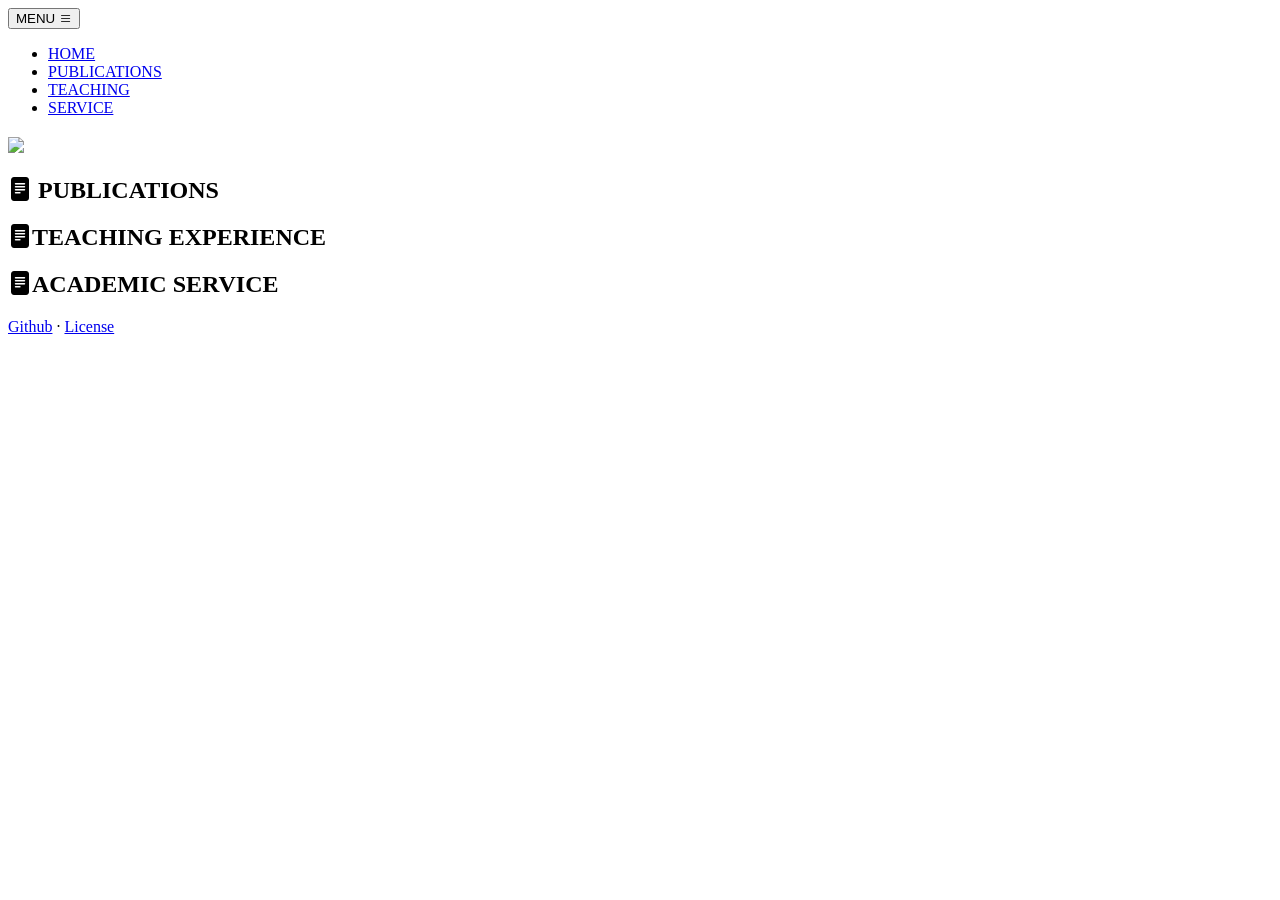
==== index.html @ 5105904a "small change" ====
<!DOCTYPE html>
<html lang="en">

<head>
    <meta charset="utf-8" />
    <meta name="viewport" content="width=device-width, initial-scale=1, shrink-to-fit=no" />
    <meta name="description" content="Academic Webpage" />
    <meta name="author" content="cpilaszewicz" />
    <title id="title"></title>

    <!-- Icon -->
    <link rel="icon" type="image/x-icon" href="static/assets/favicon.ico" />

    <!-- Bootstrap icons-->
    <link href="https://cdn.jsdelivr.net/npm/bootstrap-icons@1.5.0/font/bootstrap-icons.css" rel="stylesheet" />

    <!-- Google fonts-->
    <link rel="preconnect" href="https://fonts.gstatic.com" />
    <link href="https://fonts.googleapis.com/css2?family=Newsreader:ital,wght@0,600;1,600&amp;display=swap"
        rel="stylesheet" />
    <link
        href="https://fonts.googleapis.com/css2?family=Mulish:ital,wght@0,300;0,500;0,600;0,700;1,300;1,500;1,600;1,700&amp;display=swap"
        rel="stylesheet" />
    <link href="https://fonts.googleapis.com/css2?family=Kanit:ital,wght@0,400;1,400&amp;display=swap"
        rel="stylesheet" />

    <!-- Core theme CSS (includes Bootstrap)-->
    <link type="text/css" href="static/css/styles.css" rel="stylesheet" />
    <link type="text/css" href="static/css/main.css" rel="stylesheet" />

    <!-- Bootstrap core JS-->
    <script type="text/javascript" src="static/js/bootstrap.bundle.min.js"></script>

    <!-- For Compatability -->
    <script src="https://polyfill.io/v3/polyfill.min.js?features=es6"></script>
    
    <!-- Markdown -->
    <script type="text/javascript" src="static/js/marked.min.js"></script>

    <!-- Mathematics -->
    <script>
        // See https://docs.mathjax.org/en/latest/index.html for more details.
        MathJax = {
            tex: {
                packages: {},              // extensions to use
                inlineMath: [              // start/end delimiter pairs for in-line math
                    ['$', '$'],
                    ['\\(', '\\)']
                ],
                displayMath: [             // start/end delimiter pairs for display math
                    ['$$', '$$'],
                    ['\\[', '\\]']
                ],
                processEscapes: false,      // use \$ to produce a literal dollar sign
                processEnvironments: true, // process \begin{xxx}...\end{xxx} outside math mode
                processRefs: true,         // process \ref{...} outside of math mode
                digits: /^(?:[0-9]+(?:\{,\}[0-9]{3})*(?:\.[0-9]*)?|\.[0-9]+)/,    // pattern for recognizing numbers
                tags: 'all',              // or 'ams' or 'all'
                tagSide: 'right',          // side for \tag macros
                tagIndent: '0.8em',        // amount to indent tags
                useLabelIds: true,         // use label name rather than tag for ids
                maxMacros: 10000,          // maximum number of macro substitutions per expression
                maxBuffer: 5 * 1024,       // maximum size for the internal TeX string (5K)
                // baseURL:                   // URL for use with links to tags (when there is a <base> tag in effect)
                // (document.getElementsByTagName('base').length === 0) ? '' : String(document.location).replace(/#.*$/, ''),
                formatError:               // function called when TeX syntax errors occur
                    (jax, err) => jax.formatError(err)
            }
        };
    </script>
    <script type="text/javascript" id="MathJax-script" src="https://cdn.jsdelivr.net/npm/mathjax@3/es5/tex-svg.js"></script>
    <script type="text/javascript" id="MathJax-script" async src="https://cdn.jsdelivr.net/npm/mathjax@3/es5/tex-mml-chtml.js"></script>
    
    <!-- Core JS-->
    <script type="text/javascript" src="static/js/scripts.js"></script>
    <script type="text/javascript" src="static/js/js-yaml.min.js"></script>

</head>

<body id="page-top">
    <!-- Navigation-->
    <nav class="header navbar navbar-expand-lg navbar-light fixed-top shadow-sm" id="mainNav">
        <div class="container px-5">
            <a id="page-top-title" class="navbar-brand fw-bold" href="#page-top"></a>
            <!-- <a href="#page-top"><img src="static/assets/img/CUMT_LOGO.svg" style="width: 11rem;"></a> -->
            <button class="navbar-toggler" type="button" data-bs-toggle="collapse" data-bs-target="#navbarResponsive"
                aria-controls="navbarResponsive" aria-expanded="false" aria-label="Toggle navigation">
                MENU
                <i class="bi-list"></i>
            </button>
            <div class="collapse navbar-collapse" id="navbarResponsive">
                <ul class="navbar-nav ms-auto me-4 my-3 my-lg-0">
                    <li class="nav-item">
                        <a class="nav-link me-lg-3" href="#page-top">HOME</a>
                    </li>
                    <li class="nav-item">
                        <a class="nav-link me-lg-3" href="#publications">PUBLICATIONS</a>
                    </li>
                    <li class="nav-item">
                        <a class="nav-link me-lg-3" href="#teaching">TEACHING</a>
                    </li>
                    <li class="nav-item">
                        <a class="nav-link me-lg-3" href="#scientific_activities">SERVICE</a>
                    </li>

                </ul>
            </div>
        </div>
    </nav>

    <!-- Top Section -->
    <section class="top-section" style="background-image: url('static/assets/img/porto_view.jpg');">
        <div class="top-section-content">
            <div class="container px-5">
                <h2 id="top-section-bg-text" class="text-white display-3 lh-1 font-alt"></h2>
            </div>
        </div>
    </section>
    <!-- Top Section -->

    <!-- Photo -->
    <div class="container px-5">
        <div id="avatar">
            <img class="shadow rounded-circle" src="static/assets/img/photo_cez.jpg">
        </div>
    </div>
    <!-- Photo -->
    
    <!-- Home -->
    <section class="bg-gradient-primary-to-secondary-light mt5 md5" id="home">
        <div class="container px-5">
            <header>
                <h2 id="home-subtitle"> </h2>
                <!-- <span class="bi bi-list"></span> -->
            </header>
            <div class="main-body" id="home-md"></div>
        </div>
    </section>
    <!-- Home -->

    <!-- Publications -->
    <section class="bg-gradient-primary-to-secondary-gray mt5 md5" id="publications">
        <div class="container px-5">
            <header>
                <h2 id="publications-subtitle"><i class="bi bi-file-text-fill"></i>&nbsp;PUBLICATIONS</h2>
            </header>
            <div class="main-body" id="publications-md"></div>

        </div>
    </section>
    <!-- Publications  -->

    <!-- Teaching experience -->
    <section class="bg-gradient-primary-to-secondary-light mt5 md5" id="teaching">
        <div class="container px-5">
            <header>
                <h2 id="teaching-subtitle"><i class="bi bi-file-text-fill"></i>TEACHING EXPERIENCE</h2>
            </header>
            <div class="main-body" id="teaching-md"></div>

        </div>
    </section>
    <!-- Teaching experience -->

    <!-- Academic service experience -->
    <section class="bg-gradient-primary-to-secondary-gray mt5 md5" id="scientific_activities">
        <div class="container px-5">
            <header>
                <h2 id="service-subtitle"><i class="bi bi-file-text-fill"></i>ACADEMIC SERVICE</h2>
            </header>
            <div class="main-body" id="service-md"></div>

        </div>
    </section>
    <!-- Academic service experience -->


    <!-- Footer-->
    <footer class="bg-bottom text-center py-5">
        <div class="container px-5">
            <div class="text-white-50 small">
                <div id="copyright-text" class="mb-2"></div>
                <a id="github-link" href="https://github.com/SezzArt">Github</a>
                <span class="mx-1">&middot;</span>
                <a id="license-link" href="https://github.com/cpilaszewicz/cpilaszewicz.github.io/blob/main/LICENSE">License</a>
            </div>
        </div>
    </footer>

</body>

</html>
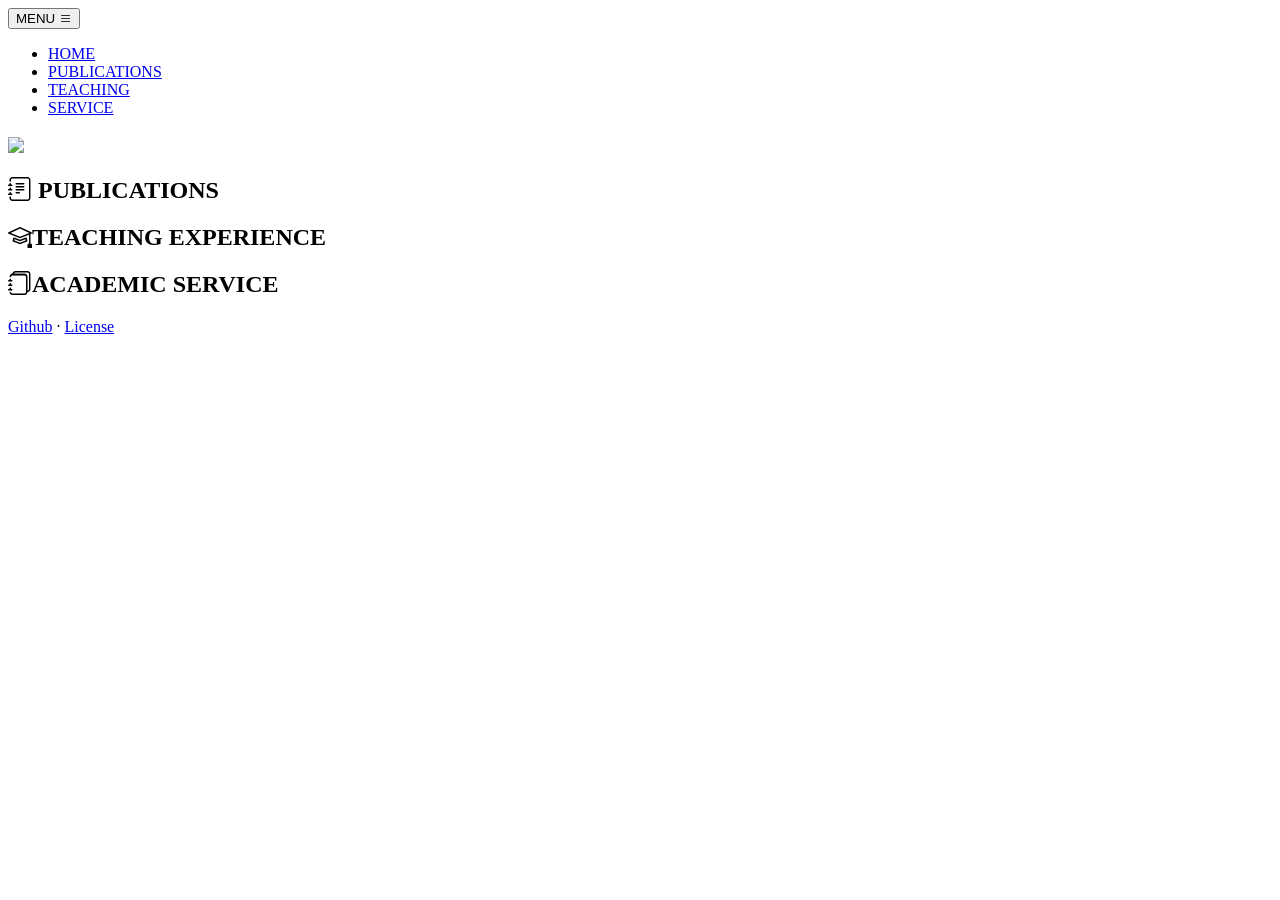
==== commit 781b4702: "try new icons" ====
--- a/index.html
+++ b/index.html
@@ -142,7 +142,7 @@
     <section class="bg-gradient-primary-to-secondary-gray mt5 md5" id="publications">
         <div class="container px-5">
             <header>
-                <h2 id="publications-subtitle"><i class="bi bi-file-text-fill"></i>&nbsp;PUBLICATIONS</h2>
+                <h2 id="publications-subtitle"><i class="bi bi-journal-text"></i>&nbsp;PUBLICATIONS</h2>
             </header>
             <div class="main-body" id="publications-md"></div>
 
@@ -154,7 +154,7 @@
     <section class="bg-gradient-primary-to-secondary-light mt5 md5" id="teaching">
         <div class="container px-5">
             <header>
-                <h2 id="teaching-subtitle"><i class="bi bi-file-text-fill"></i>TEACHING EXPERIENCE</h2>
+                <h2 id="teaching-subtitle"><i class="bi bi-mortarboard"></i>TEACHING EXPERIENCE</h2>
             </header>
             <div class="main-body" id="teaching-md"></div>
 
@@ -166,7 +166,7 @@
     <section class="bg-gradient-primary-to-secondary-gray mt5 md5" id="scientific_activities">
         <div class="container px-5">
             <header>
-                <h2 id="service-subtitle"><i class="bi bi-file-text-fill"></i>ACADEMIC SERVICE</h2>
+                <h2 id="service-subtitle"><i class="bi bi-journals"></i>ACADEMIC SERVICE</h2>
             </header>
             <div class="main-body" id="service-md"></div>
 
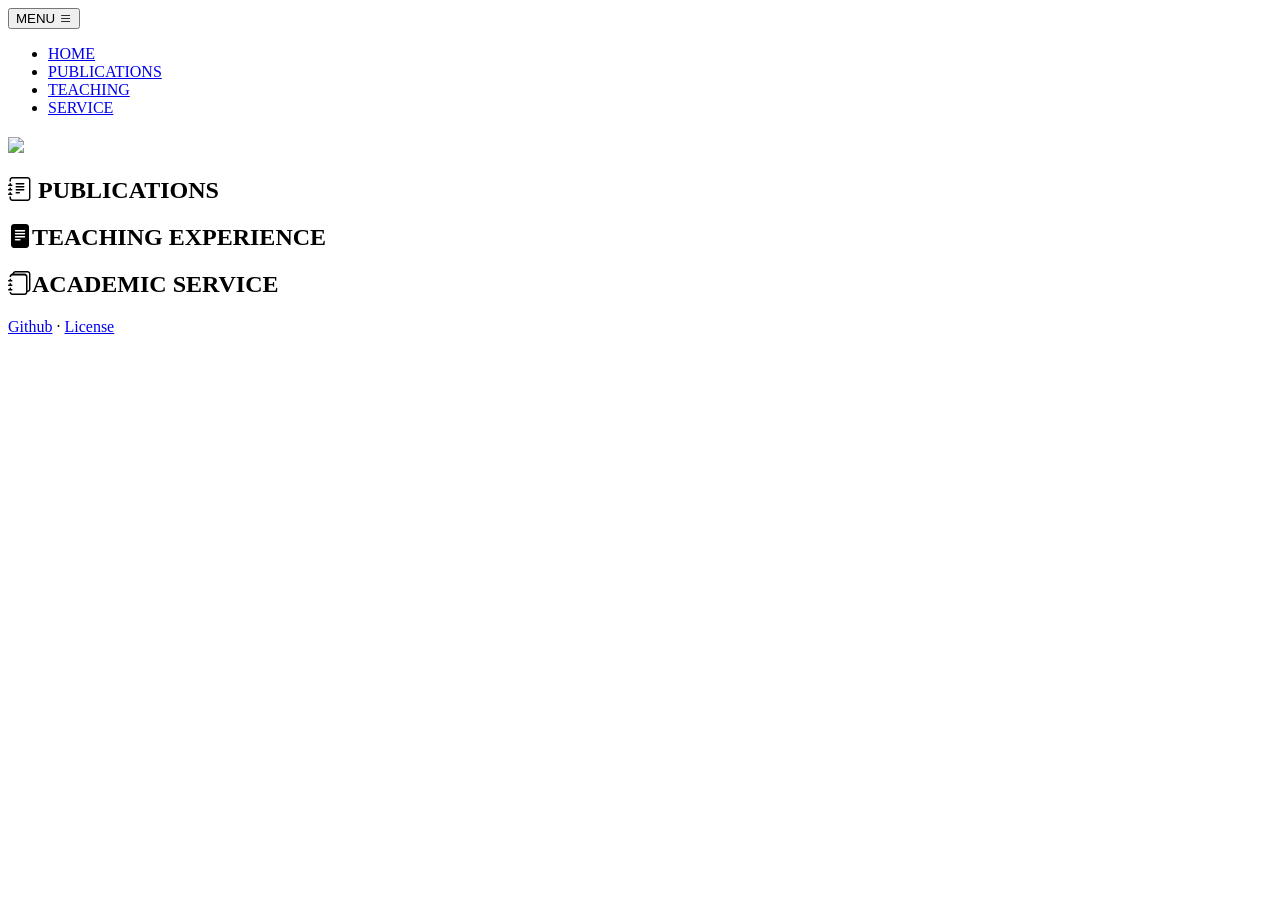
==== commit 1df0ba61: "fix teaching icon" ====
--- a/index.html
+++ b/index.html
@@ -154,7 +154,7 @@
     <section class="bg-gradient-primary-to-secondary-light mt5 md5" id="teaching">
         <div class="container px-5">
             <header>
-                <h2 id="teaching-subtitle"><i class="bi bi-mortarboard"></i>TEACHING EXPERIENCE</h2>
+                <h2 id="teaching-subtitle"><i class="bi bi-file-text-fill"></i>TEACHING EXPERIENCE</h2>
             </header>
             <div class="main-body" id="teaching-md"></div>
 
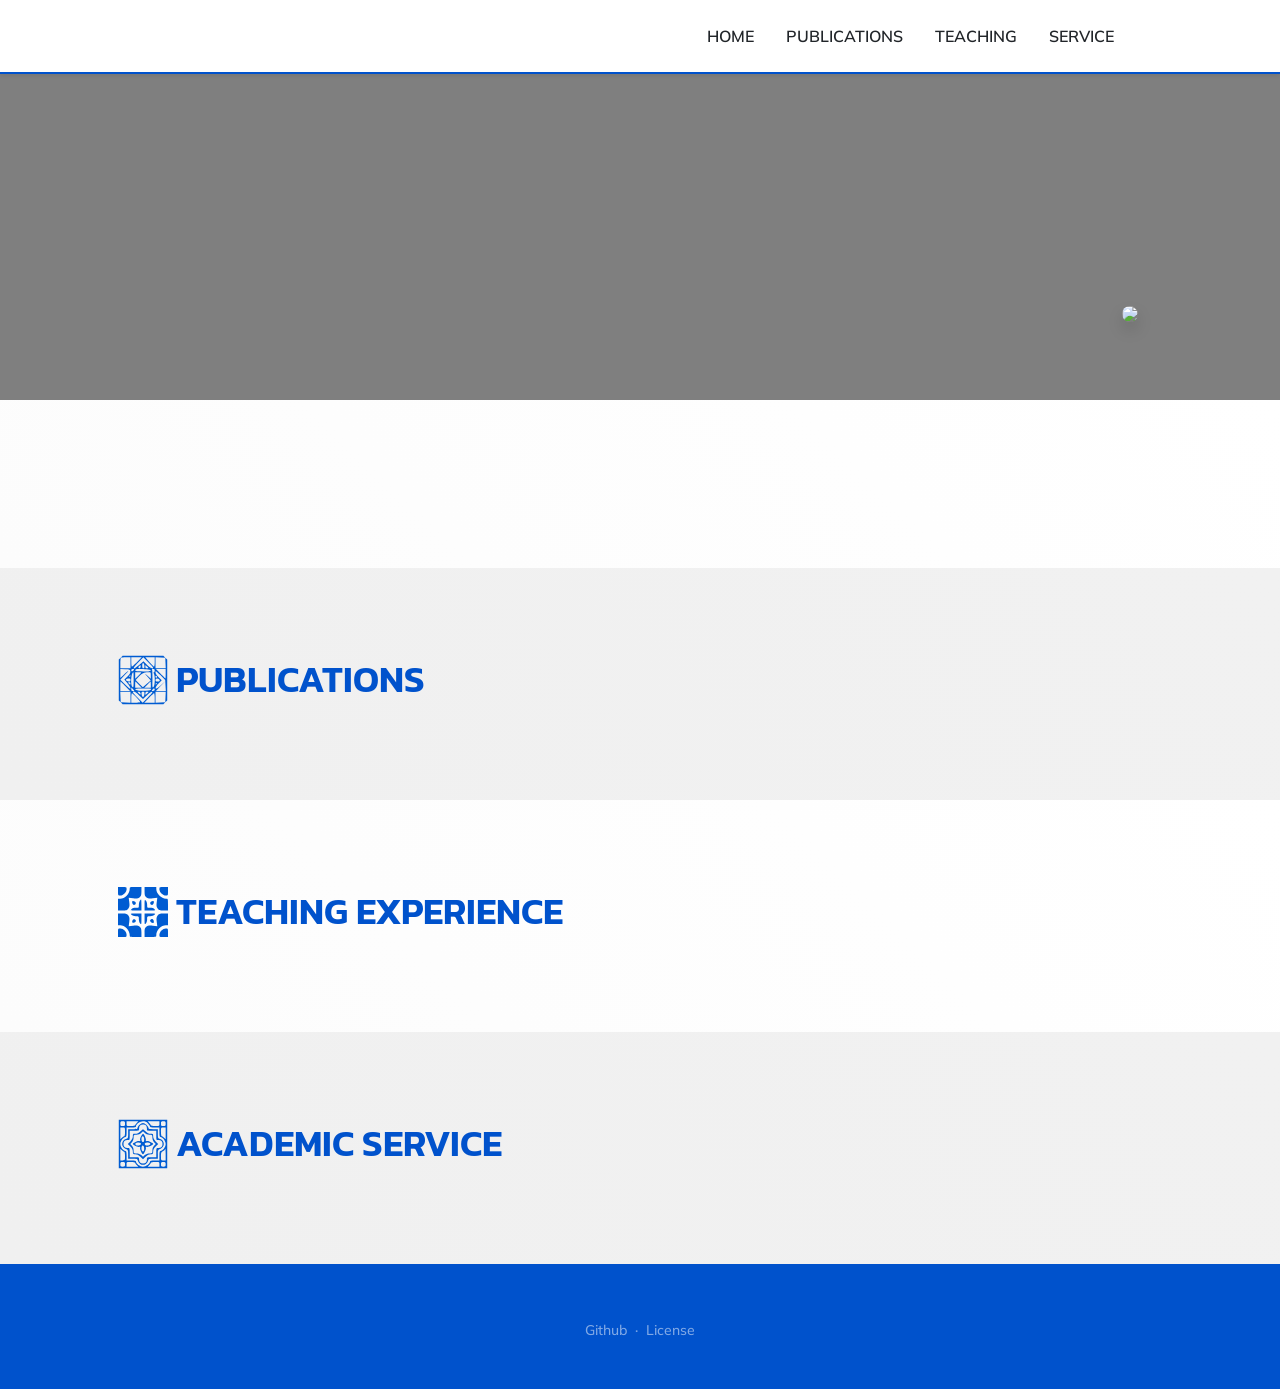
==== commit 66d4a3b3: "Alter the icons, play with colors" ====
--- a/index.html
+++ b/index.html
@@ -142,7 +142,7 @@
     <section class="bg-gradient-primary-to-secondary-gray mt5 md5" id="publications">
         <div class="container px-5">
             <header>
-                <h2 id="publications-subtitle"><i class="bi bi-journal-text"></i>&nbsp;PUBLICATIONS</h2>
+                <h2 id="publications-subtitle"><img src="static/assets/svg/002-tiles.svg" alt="icon" class="flaticon">PUBLICATIONS</h2>
             </header>
             <div class="main-body" id="publications-md"></div>
 
@@ -154,7 +154,7 @@
     <section class="bg-gradient-primary-to-secondary-light mt5 md5" id="teaching">
         <div class="container px-5">
             <header>
-                <h2 id="teaching-subtitle"><i class="bi bi-file-text-fill"></i>TEACHING EXPERIENCE</h2>
+                <h2 id="teaching-subtitle"><img src="static/assets/svg/004-tiles-1.svg" alt="icon" class="flaticon">TEACHING EXPERIENCE</h2>
             </header>
             <div class="main-body" id="teaching-md"></div>
 
@@ -166,7 +166,7 @@
     <section class="bg-gradient-primary-to-secondary-gray mt5 md5" id="scientific_activities">
         <div class="container px-5">
             <header>
-                <h2 id="service-subtitle"><i class="bi bi-journals"></i>ACADEMIC SERVICE</h2>
+                <h2 id="service-subtitle"><img src="static/assets/svg/006-tile-1.svg" alt="icon" class="flaticon">ACADEMIC SERVICE</h2>
             </header>
             <div class="main-body" id="service-md"></div>
 
--- a/static/css/main.css
+++ b/static/css/main.css
@@ -0,0 +1,113 @@
+@import "./styles.css";
+
+
+:root{
+    --h-title-color:#0052CC;
+    --link-colour:#0066FF;
+}
+
+.header {
+    border-bottom: solid 2px var(--h-title-color);
+    z-index: 10000;
+}
+
+.bg-bottom {
+    background-color: var(--h-title-color);
+}
+
+.top-section {
+    position: relative;
+    padding: 10rem 0;
+    background-position: center;
+    background-size: cover;
+    height: 25rem;
+}
+
+.top-section h2 {
+    font-weight: 400;
+}
+
+.top-section .top-section-content {
+    position: relative;
+    z-index: 1;
+}
+
+.top-section:before {
+    content: "";
+    position: absolute;
+    top: 0;
+    left: 0;
+    width: 100%;
+    height: 100%;
+    background: rgba(0, 0, 0, 0.5);
+}
+
+section header h2{
+    font-family: "Kanit", -apple-system, BlinkMacSystemFont, "Segoe UI", Roboto, "Helvetica Neue", Arial, sans-serif, "Apple Color Emoji", "Segoe UI Emoji", "Segoe UI Symbol", "Noto Color Emoji" !important;
+    color: var(--h-title-color);
+    font-size: 2.3rem;
+    line-height: 4rem;
+}
+
+section .main-body{
+    font-size: 1.3rem;
+    font-weight: 200;
+    line-height: 2.4rem;
+}
+
+
+.bg-gradient-primary-to-secondary-light {
+    background: linear-gradient(45deg, #fcfcfc, #ffffff) !important;
+}
+
+.bg-gradient-primary-to-secondary-gray {
+    background: linear-gradient(45deg, #f0f0f0, #f1f1f1) !important;
+}
+
+
+
+.on-top {
+    position: relative;
+    z-index: 10000;
+}
+
+.top-bg {
+    background-position: center;
+    background-size: fill;
+    width: 100%;
+    height: 100%;
+}
+
+.top-bg::before {
+    content: "";
+    position: absolute;
+    top: 0;
+    left: 0;
+    width: 100%;
+    height: 100%;
+    background: rgba(0, 0, 0, 0.4);
+}
+
+
+#avatar {
+    position: relative;
+    height: 0;
+    top:min(-65px,max(-100px,calc(-1*100vw/12)));
+    max-width: 55em;
+    margin: 0 1.5rem 0 0;
+    float: right;
+    z-index: 9000;
+}
+
+#avatar img {
+    height: max(130px,min(200px,calc(100vw/6)));
+    box-shadow: 5px 5px 5px rgba(0, 0, 0, 0.2);
+}
+
+@media screen and (max-width: 991px) {
+    #avatar {
+        margin: 0;
+    }
+}
+
+
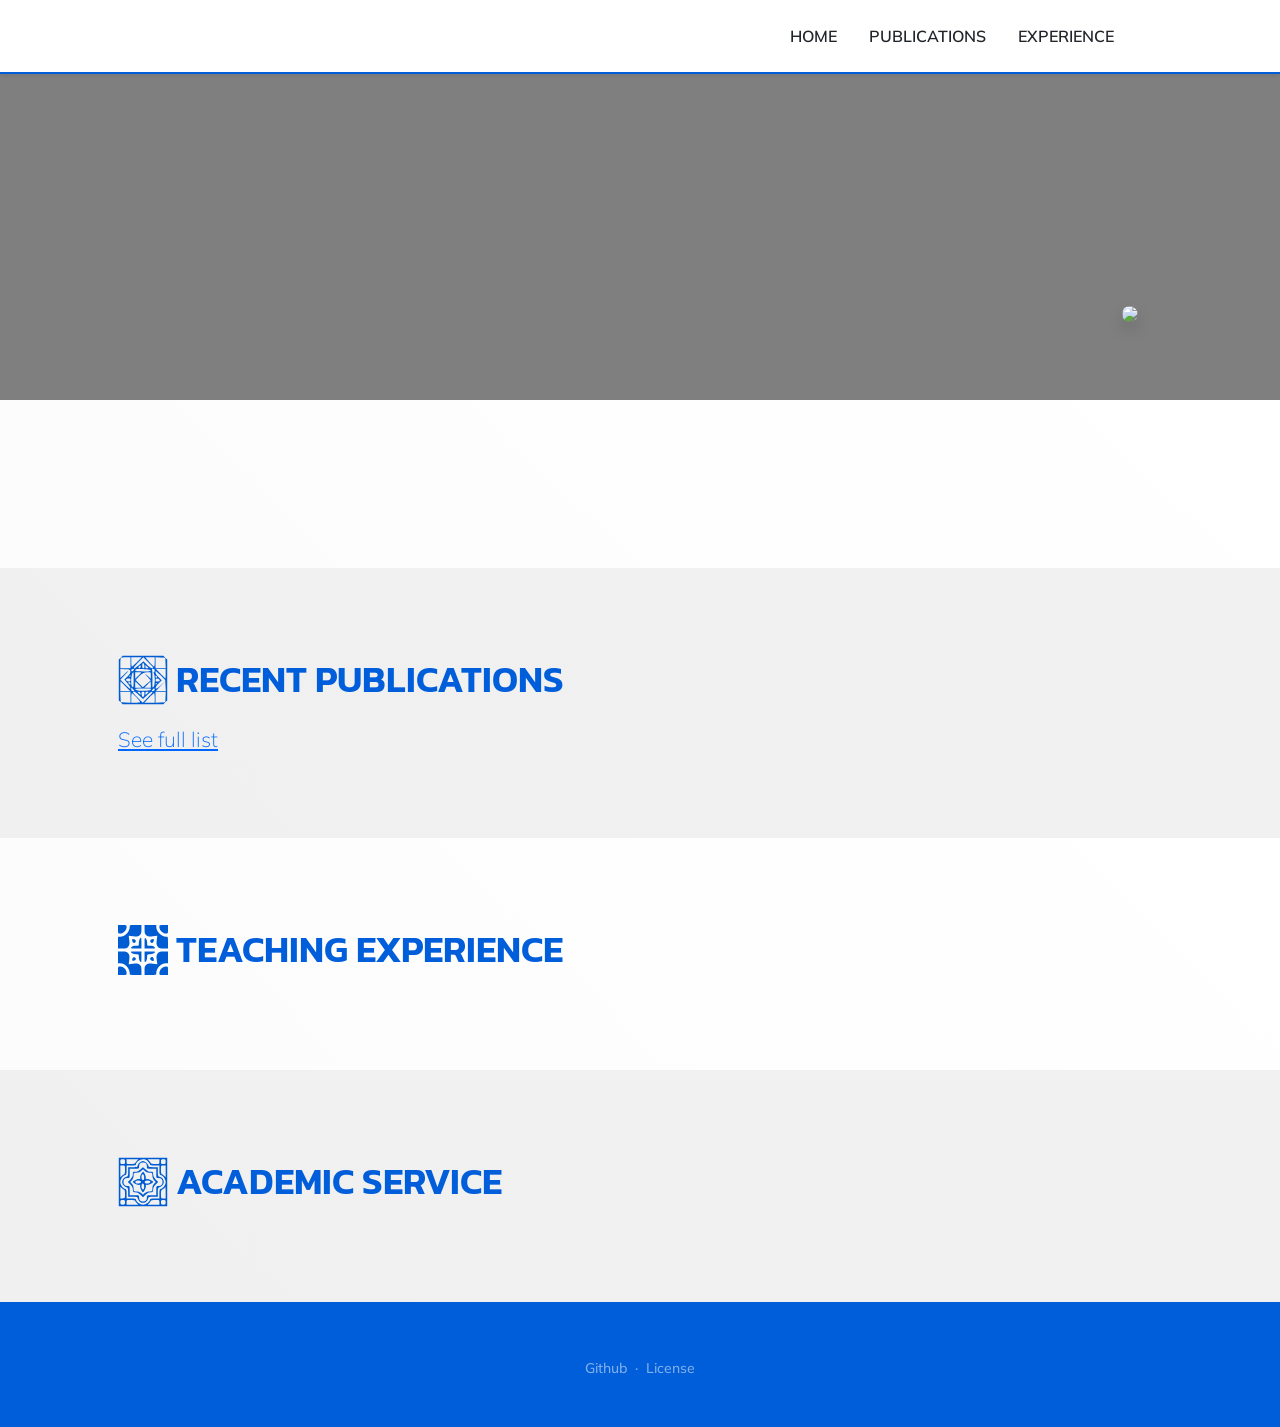
==== commit ba2772df: "fix polyfill dependency" ====
--- a/index.html
+++ b/index.html
@@ -4,8 +4,8 @@
 <head>
     <meta charset="utf-8" />
     <meta name="viewport" content="width=device-width, initial-scale=1, shrink-to-fit=no" />
-    <meta name="description" content="Academic Webpage" />
-    <meta name="author" content="cpilaszewicz" />
+    <meta name="description" content="A CV website of Cezary Piłaszewicz" />
+    <meta name="author" content="Cezary Pilaszewicz" />
     <title id="title"></title>
 
     <!-- Icon -->
@@ -23,7 +23,7 @@
         rel="stylesheet" />
     <link href="https://fonts.googleapis.com/css2?family=Kanit:ital,wght@0,400;1,400&amp;display=swap"
         rel="stylesheet" />
-
+    <link href="https://fonts.googleapis.com/css2?family=Dancing+Script&family=Rouge+Script&family=Great+Vibes&family=Pinyon+Script&family=Kaushan+Script&family=Marck+Script&display=swap" rel="stylesheet">
     <!-- Core theme CSS (includes Bootstrap)-->
     <link type="text/css" href="static/css/styles.css" rel="stylesheet" />
     <link type="text/css" href="static/css/main.css" rel="stylesheet" />
@@ -31,9 +31,6 @@
     <!-- Bootstrap core JS-->
     <script type="text/javascript" src="static/js/bootstrap.bundle.min.js"></script>
 
-    <!-- For Compatability -->
-    <script src="https://polyfill.io/v3/polyfill.min.js?features=es6"></script>
-    
     <!-- Markdown -->
     <script type="text/javascript" src="static/js/marked.min.js"></script>
 
@@ -81,7 +78,7 @@
     <!-- Navigation-->
     <nav class="header navbar navbar-expand-lg navbar-light fixed-top shadow-sm" id="mainNav">
         <div class="container px-5">
-            <a id="page-top-title" class="navbar-brand fw-bold" href="#page-top"></a>
+<!--            <a id="page-top-title" class="navbar-brand fw-bold" href="#page-top"></a>-->
             <!-- <a href="#page-top"><img src="static/assets/img/CUMT_LOGO.svg" style="width: 11rem;"></a> -->
             <button class="navbar-toggler" type="button" data-bs-toggle="collapse" data-bs-target="#navbarResponsive"
                 aria-controls="navbarResponsive" aria-expanded="false" aria-label="Toggle navigation">
@@ -91,16 +88,13 @@
             <div class="collapse navbar-collapse" id="navbarResponsive">
                 <ul class="navbar-nav ms-auto me-4 my-3 my-lg-0">
                     <li class="nav-item">
-                        <a class="nav-link me-lg-3" href="#page-top">HOME</a>
+                        <a class="nav-link me-lg-3" href="index.html#page-top">HOME</a>
                     </li>
                     <li class="nav-item">
-                        <a class="nav-link me-lg-3" href="#publications">PUBLICATIONS</a>
+                        <a class="nav-link me-lg-3" href="publications.html#publications">PUBLICATIONS</a>
                     </li>
                     <li class="nav-item">
-                        <a class="nav-link me-lg-3" href="#teaching">TEACHING</a>
-                    </li>
-                    <li class="nav-item">
-                        <a class="nav-link me-lg-3" href="#scientific_activities">SERVICE</a>
+                        <a class="nav-link me-lg-3" href="experience.html#experience">EXPERIENCE</a>
                     </li>
 
                 </ul>
@@ -142,10 +136,10 @@
     <section class="bg-gradient-primary-to-secondary-gray mt5 md5" id="publications">
         <div class="container px-5">
             <header>
-                <h2 id="publications-subtitle"><img src="static/assets/svg/002-tiles.svg" alt="icon" class="flaticon">PUBLICATIONS</h2>
+                <h2 id="publications-subtitle"><img src="static/assets/svg/002-tiles.svg" alt="icon" class="flaticon">RECENT PUBLICATIONS</h2>
             </header>
             <div class="main-body" id="publications-md"></div>
-
+            <div class="main-body" ><a href="publications.html#publications">See full list</a></div>
         </div>
     </section>
     <!-- Publications  -->
--- a/static/css/main.css
+++ b/static/css/main.css
@@ -2,7 +2,7 @@
 
 
 :root{
-    --h-title-color:#0052CC;
+    --h-title-color:#005EDA;
     --link-colour:#0066FF;
 }
 
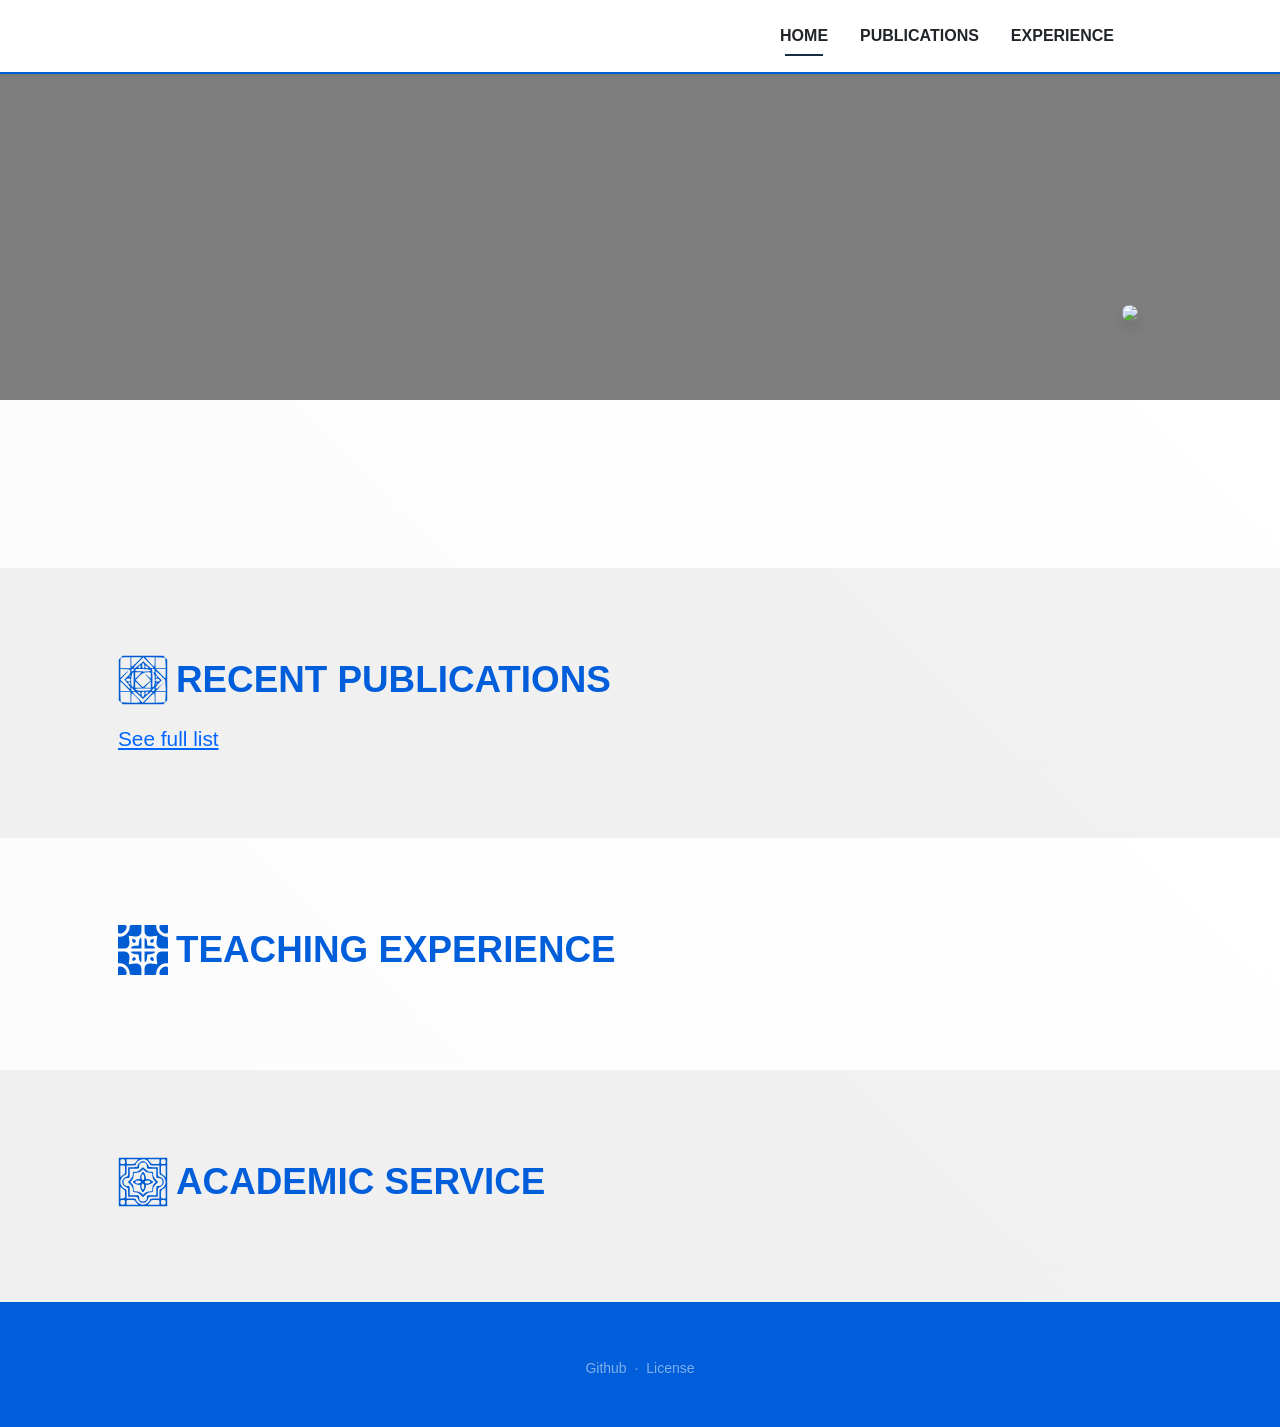
==== commit 8ced20ac: "New font and navbar selector # Conflicts: #	index.html" ====
--- a/index.html
+++ b/index.html
@@ -2,31 +2,32 @@
 <html lang="en">
 
 <head>
-    <meta charset="utf-8" />
-    <meta name="viewport" content="width=device-width, initial-scale=1, shrink-to-fit=no" />
-    <meta name="description" content="A CV website of Cezary Piłaszewicz" />
-    <meta name="author" content="Cezary Pilaszewicz" />
+    <meta charset="utf-8"/>
+    <meta name="viewport" content="width=device-width, initial-scale=1, shrink-to-fit=no"/>
+    <meta name="description" content="A CV website of Cezary Piłaszewicz"/>
+    <meta name="author" content="Cezary Pilaszewicz"/>
     <title id="title"></title>
 
     <!-- Icon -->
-    <link rel="icon" type="image/x-icon" href="static/assets/favicon.ico" />
+    <link rel="icon" type="image/x-icon" href="static/assets/favicon.ico"/>
 
     <!-- Bootstrap icons-->
-    <link href="https://cdn.jsdelivr.net/npm/bootstrap-icons@1.5.0/font/bootstrap-icons.css" rel="stylesheet" />
+    <link href="https://cdn.jsdelivr.net/npm/bootstrap-icons@1.5.0/font/bootstrap-icons.css" rel="stylesheet"/>
 
     <!-- Google fonts-->
-    <link rel="preconnect" href="https://fonts.gstatic.com" />
+    <link rel="preconnect" href="https://fonts.gstatic.com"/>
     <link href="https://fonts.googleapis.com/css2?family=Newsreader:ital,wght@0,600;1,600&amp;display=swap"
-        rel="stylesheet" />
+          rel="stylesheet"/>
     <link
-        href="https://fonts.googleapis.com/css2?family=Mulish:ital,wght@0,300;0,500;0,600;0,700;1,300;1,500;1,600;1,700&amp;display=swap"
-        rel="stylesheet" />
+            href="https://fonts.googleapis.com/css2?family=Mulish:ital,wght@0,300;0,500;0,600;0,700;1,300;1,500;1,600;1,700&amp;display=swap"
+            rel="stylesheet"/>
     <link href="https://fonts.googleapis.com/css2?family=Kanit:ital,wght@0,400;1,400&amp;display=swap"
-        rel="stylesheet" />
-    <link href="https://fonts.googleapis.com/css2?family=Dancing+Script&family=Rouge+Script&family=Great+Vibes&family=Pinyon+Script&family=Kaushan+Script&family=Marck+Script&display=swap" rel="stylesheet">
+          rel="stylesheet"/>
+    <link href="https://fonts.googleapis.com/css2?family=Dancing+Script&family=Rouge+Script&family=Great+Vibes&family=Pinyon+Script&family=Kaushan+Script&family=Marck+Script&display=swap"
+          rel="stylesheet">
     <!-- Core theme CSS (includes Bootstrap)-->
-    <link type="text/css" href="static/css/styles.css" rel="stylesheet" />
-    <link type="text/css" href="static/css/main.css" rel="stylesheet" />
+    <link type="text/css" href="static/css/styles.css" rel="stylesheet"/>
+    <link type="text/css" href="static/css/main.css" rel="stylesheet"/>
 
     <!-- Bootstrap core JS-->
     <script type="text/javascript" src="static/js/bootstrap.bundle.min.js"></script>
@@ -65,121 +66,202 @@
             }
         };
     </script>
-    <script type="text/javascript" id="MathJax-script" src="https://cdn.jsdelivr.net/npm/mathjax@3/es5/tex-svg.js"></script>
-    <script type="text/javascript" id="MathJax-script" async src="https://cdn.jsdelivr.net/npm/mathjax@3/es5/tex-mml-chtml.js"></script>
-    
+    <script type="text/javascript" id="MathJax-script"
+            src="https://cdn.jsdelivr.net/npm/mathjax@3/es5/tex-svg.js"></script>
+    <script type="text/javascript" id="MathJax-script" async
+            src="https://cdn.jsdelivr.net/npm/mathjax@3/es5/tex-mml-chtml.js"></script>
+
     <!-- Core JS-->
     <script type="text/javascript" src="static/js/scripts.js"></script>
     <script type="text/javascript" src="static/js/js-yaml.min.js"></script>
 
+    <!-- Hover underline in nav-->
+    <script>
+        document.addEventListener("DOMContentLoaded", function () {
+
+            const nav = document.querySelector("#mainNav .navbar-nav");
+            const links = nav.querySelectorAll(".nav-link");
+            const indicator = nav.querySelector(".nav-indicator");
+
+            if (!nav || !indicator || !links.length) return;
+            function moveIndicator(link) {
+                const navRect = nav.getBoundingClientRect();
+                const linkRect = link.getBoundingClientRect();
+                // Position relative to the navbar list,
+                // which is already aligned to the right.
+                const left =
+                    linkRect.left -
+                    navRect.left +
+                    (linkRect.width - indicator.offsetWidth) / 2;
+                indicator.style.transform =
+                    `translateX(${left}px)`;
+            }
+            // Determine which page is currently active
+            const currentPath =
+                window.location.pathname.split("/").pop() || "index.html";
+            let activeLink = links[0];
+            links.forEach(link => {
+                const linkPath =
+                    new URL(link.href, window.location.origin)
+                        .pathname
+                        .split("/")
+                        .pop() || "index.html";
+                if (linkPath === currentPath) {
+                    activeLink = link;
+                }
+            });
+            // Put underline under current page
+            moveIndicator(activeLink);
+            // Slide underline when hovering
+            links.forEach(link => {
+
+                link.addEventListener("mouseenter", function () {
+                    moveIndicator(link);
+                });
+
+            });
+            // Return underline to active page
+            nav.addEventListener("mouseleave", function () {
+                moveIndicator(activeLink);
+            });
+            // Recalculate position if window changes size
+            window.addEventListener("resize", function () {
+                moveIndicator(activeLink);
+            });
+        });
+    </script>
+
 </head>
 
 <body id="page-top">
-    <!-- Navigation-->
-    <nav class="header navbar navbar-expand-lg navbar-light fixed-top shadow-sm" id="mainNav">
+<!-- Navigation-->
+<nav class="header navbar navbar-expand-lg navbar-light fixed-top shadow-sm" id="mainNav">
+    <div class="container px-5">
+
+        <button class="navbar-toggler" type="button"
+                data-bs-toggle="collapse"
+                data-bs-target="#navbarResponsive"
+                aria-controls="navbarResponsive"
+                aria-expanded="false"
+                aria-label="Toggle navigation">
+            MENU
+            <i class="bi-list"></i>
+        </button>
+
+        <div class="collapse navbar-collapse" id="navbarResponsive">
+
+            <ul class="navbar-nav ms-auto me-4 my-3 my-lg-0">
+
+                <li class="nav-item">
+                    <a class="nav-link me-lg-3" href="index.html#page-top">
+                        HOME
+                    </a>
+                </li>
+
+                <li class="nav-item">
+                    <a class="nav-link me-lg-3" href="publications.html#publications">
+                        PUBLICATIONS
+                    </a>
+                </li>
+
+                <li class="nav-item">
+                    <a class="nav-link me-lg-3" href="experience.html#experience">
+                        EXPERIENCE
+                    </a>
+                </li>
+
+                <!-- The moving underline -->
+                <span class="nav-indicator"></span>
+
+            </ul>
+
+        </div>
+    </div>
+</nav>
+
+<!-- Top Section -->
+<section class="top-section" style="background-image: url('static/assets/img/porto_view.jpg');">
+    <div class="top-section-content">
         <div class="container px-5">
-<!--            <a id="page-top-title" class="navbar-brand fw-bold" href="#page-top"></a>-->
-            <!-- <a href="#page-top"><img src="static/assets/img/CUMT_LOGO.svg" style="width: 11rem;"></a> -->
-            <button class="navbar-toggler" type="button" data-bs-toggle="collapse" data-bs-target="#navbarResponsive"
-                aria-controls="navbarResponsive" aria-expanded="false" aria-label="Toggle navigation">
-                MENU
-                <i class="bi-list"></i>
-            </button>
-            <div class="collapse navbar-collapse" id="navbarResponsive">
-                <ul class="navbar-nav ms-auto me-4 my-3 my-lg-0">
-                    <li class="nav-item">
-                        <a class="nav-link me-lg-3" href="index.html#page-top">HOME</a>
-                    </li>
-                    <li class="nav-item">
-                        <a class="nav-link me-lg-3" href="publications.html#publications">PUBLICATIONS</a>
-                    </li>
-                    <li class="nav-item">
-                        <a class="nav-link me-lg-3" href="experience.html#experience">EXPERIENCE</a>
-                    </li>
-
-                </ul>
-            </div>
+            <h2 id="top-section-bg-text" class="text-white display-3 lh-1 font-alt"></h2>
         </div>
-    </nav>
-
-    <!-- Top Section -->
-    <section class="top-section" style="background-image: url('static/assets/img/porto_view.jpg');">
-        <div class="top-section-content">
-            <div class="container px-5">
-                <h2 id="top-section-bg-text" class="text-white display-3 lh-1 font-alt"></h2>
-            </div>
+    </div>
+</section>
+<!-- Top Section -->
+
+<!-- Photo -->
+<div class="container px-5">
+    <div id="avatar">
+        <img class="shadow rounded-circle" src="static/assets/img/photo_cez.jpg">
+    </div>
+</div>
+<!-- Photo -->
+
+<!-- Home -->
+<section class="bg-gradient-primary-to-secondary-light mt5 md5" id="home">
+    <div class="container px-5">
+        <header>
+            <h2 id="home-subtitle"></h2>
+            <!-- <span class="bi bi-list"></span> -->
+        </header>
+        <div class="main-body" id="home-md"></div>
+    </div>
+</section>
+<!-- Home -->
+
+<!-- Publications -->
+<section class="bg-gradient-primary-to-secondary-gray mt5 md5" id="publications">
+    <div class="container px-5">
+        <header>
+            <h2 id="publications-subtitle"><img src="static/assets/svg/002-tiles.svg" alt="icon" class="flaticon">RECENT
+                PUBLICATIONS</h2>
+        </header>
+        <div class="main-body" id="publications-md"></div>
+        <div class="main-body"><a href="publications.html#publications">See full list</a></div>
+    </div>
+</section>
+<!-- Publications  -->
+
+<!-- Teaching experience -->
+<section class="bg-gradient-primary-to-secondary-light mt5 md5" id="teaching">
+    <div class="container px-5">
+        <header>
+            <h2 id="teaching-subtitle"><img src="static/assets/svg/004-tiles-1.svg" alt="icon" class="flaticon">TEACHING
+                EXPERIENCE</h2>
+        </header>
+        <div class="main-body" id="teaching-md"></div>
+
+    </div>
+</section>
+<!-- Teaching experience -->
+
+<!-- Academic service experience -->
+<section class="bg-gradient-primary-to-secondary-gray mt5 md5" id="scientific_activities">
+    <div class="container px-5">
+        <header>
+            <h2 id="service-subtitle"><img src="static/assets/svg/006-tile-1.svg" alt="icon" class="flaticon">ACADEMIC
+                SERVICE</h2>
+        </header>
+        <div class="main-body" id="service-md"></div>
+
+    </div>
+</section>
+<!-- Academic service experience -->
+
+
+<!-- Footer-->
+<footer class="bg-bottom text-center py-5">
+    <div class="container px-5">
+        <div class="text-white-50 small">
+            <div id="copyright-text" class="mb-2"></div>
+            <a id="github-link" href="https://github.com/SezzArt">Github</a>
+            <span class="mx-1">&middot;</span>
+            <a id="license-link"
+               href="https://github.com/cpilaszewicz/cpilaszewicz.github.io/blob/main/LICENSE">License</a>
         </div>
-    </section>
-    <!-- Top Section -->
-
-    <!-- Photo -->
-    <div class="container px-5">
-        <div id="avatar">
-            <img class="shadow rounded-circle" src="static/assets/img/photo_cez.jpg">
-        </div>
-    </div>
-    <!-- Photo -->
-    
-    <!-- Home -->
-    <section class="bg-gradient-primary-to-secondary-light mt5 md5" id="home">
-        <div class="container px-5">
-            <header>
-                <h2 id="home-subtitle"> </h2>
-                <!-- <span class="bi bi-list"></span> -->
-            </header>
-            <div class="main-body" id="home-md"></div>
-        </div>
-    </section>
-    <!-- Home -->
-
-    <!-- Publications -->
-    <section class="bg-gradient-primary-to-secondary-gray mt5 md5" id="publications">
-        <div class="container px-5">
-            <header>
-                <h2 id="publications-subtitle"><img src="static/assets/svg/002-tiles.svg" alt="icon" class="flaticon">RECENT PUBLICATIONS</h2>
-            </header>
-            <div class="main-body" id="publications-md"></div>
-            <div class="main-body" ><a href="publications.html#publications">See full list</a></div>
-        </div>
-    </section>
-    <!-- Publications  -->
-
-    <!-- Teaching experience -->
-    <section class="bg-gradient-primary-to-secondary-light mt5 md5" id="teaching">
-        <div class="container px-5">
-            <header>
-                <h2 id="teaching-subtitle"><img src="static/assets/svg/004-tiles-1.svg" alt="icon" class="flaticon">TEACHING EXPERIENCE</h2>
-            </header>
-            <div class="main-body" id="teaching-md"></div>
-
-        </div>
-    </section>
-    <!-- Teaching experience -->
-
-    <!-- Academic service experience -->
-    <section class="bg-gradient-primary-to-secondary-gray mt5 md5" id="scientific_activities">
-        <div class="container px-5">
-            <header>
-                <h2 id="service-subtitle"><img src="static/assets/svg/006-tile-1.svg" alt="icon" class="flaticon">ACADEMIC SERVICE</h2>
-            </header>
-            <div class="main-body" id="service-md"></div>
-
-        </div>
-    </section>
-    <!-- Academic service experience -->
-
-
-    <!-- Footer-->
-    <footer class="bg-bottom text-center py-5">
-        <div class="container px-5">
-            <div class="text-white-50 small">
-                <div id="copyright-text" class="mb-2"></div>
-                <a id="github-link" href="https://github.com/SezzArt">Github</a>
-                <span class="mx-1">&middot;</span>
-                <a id="license-link" href="https://github.com/cpilaszewicz/cpilaszewicz.github.io/blob/main/LICENSE">License</a>
-            </div>
-        </div>
-    </footer>
+    </div>
+</footer>
+
 
 </body>
 
--- a/static/css/main.css
+++ b/static/css/main.css
@@ -43,7 +43,7 @@
 }
 
 section header h2{
-    font-family: "Kanit", -apple-system, BlinkMacSystemFont, "Segoe UI", Roboto, "Helvetica Neue", Arial, sans-serif, "Apple Color Emoji", "Segoe UI Emoji", "Segoe UI Symbol", "Noto Color Emoji" !important;
+    font-family: "DM Sans", -apple-system, BlinkMacSystemFont, "Segoe UI", Roboto, "Helvetica Neue", Arial, sans-serif, "Apple Color Emoji", "Segoe UI Emoji", "Segoe UI Symbol", "Noto Color Emoji" !important;
     color: var(--h-title-color);
     font-size: 2.3rem;
     line-height: 4rem;
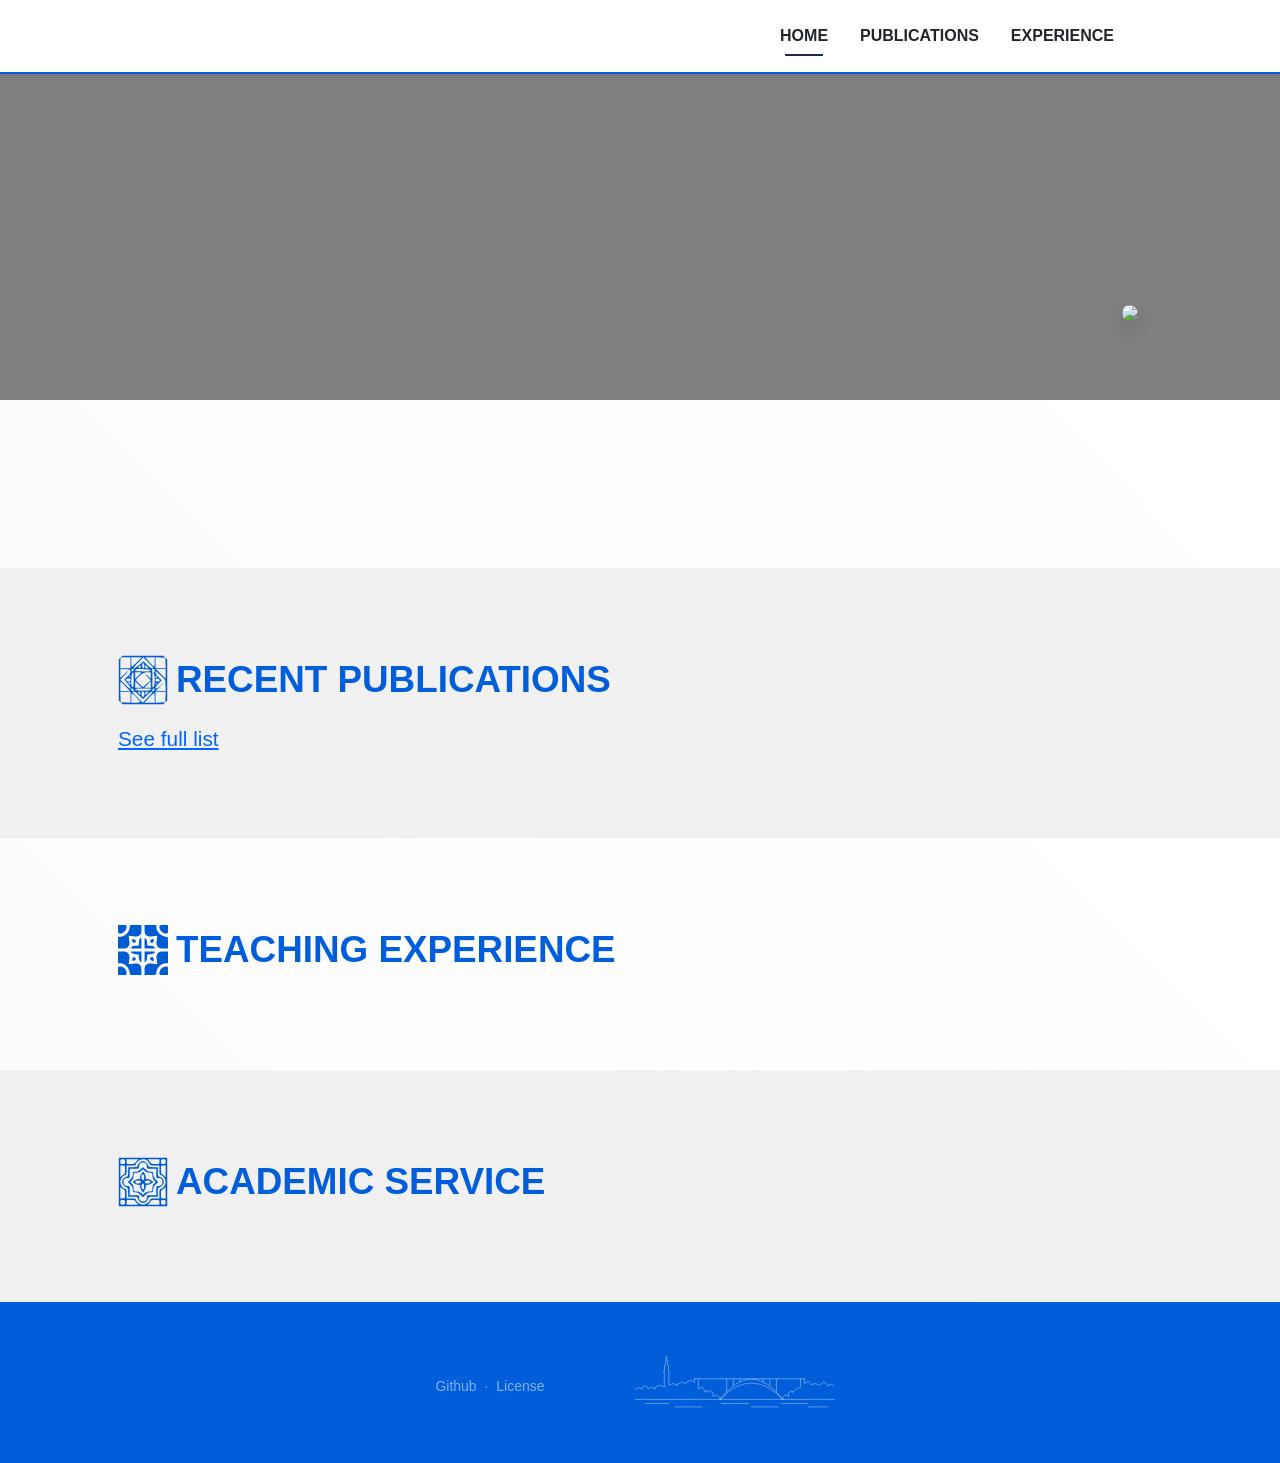
==== commit 7facab3e: "Include the icon in footer # Conflicts: #	index.html" ====
--- a/index.html
+++ b/index.html
@@ -84,6 +84,7 @@
             const indicator = nav.querySelector(".nav-indicator");
 
             if (!nav || !indicator || !links.length) return;
+
             function moveIndicator(link) {
                 const navRect = nav.getBoundingClientRect();
                 const linkRect = link.getBoundingClientRect();
@@ -96,6 +97,7 @@
                 indicator.style.transform =
                     `translateX(${left}px)`;
             }
+
             // Determine which page is currently active
             const currentPath =
                 window.location.pathname.split("/").pop() || "index.html";
@@ -252,17 +254,31 @@
 <!-- Footer-->
 <footer class="bg-bottom text-center py-5">
     <div class="container px-5">
-        <div class="text-white-50 small">
-            <div id="copyright-text" class="mb-2"></div>
-            <a id="github-link" href="https://github.com/SezzArt">Github</a>
-            <span class="mx-1">&middot;</span>
-            <a id="license-link"
-               href="https://github.com/cpilaszewicz/cpilaszewicz.github.io/blob/main/LICENSE">License</a>
+
+        <div class="footer-inner">
+
+            <div class="footer-content text-white-50 small">
+                <div id="copyright-text" class="mb-2"></div>
+
+                <a id="github-link" href="https://github.com/SezzArt">
+                    Github
+                </a>
+
+                <span class="mx-1">&middot;</span>
+
+                <a id="license-link"
+                   href="https://github.com/cpilaszewicz/cpilaszewicz.github.io/blob/main/LICENSE">
+                    License
+                </a>
+            </div>
+
+            <div class="porto-drawing">
+                <img src="porto_mini_icon.svg" alt="Star icon" >
+            </div>
         </div>
     </div>
 </footer>
 
-
 </body>
 
 </html>
